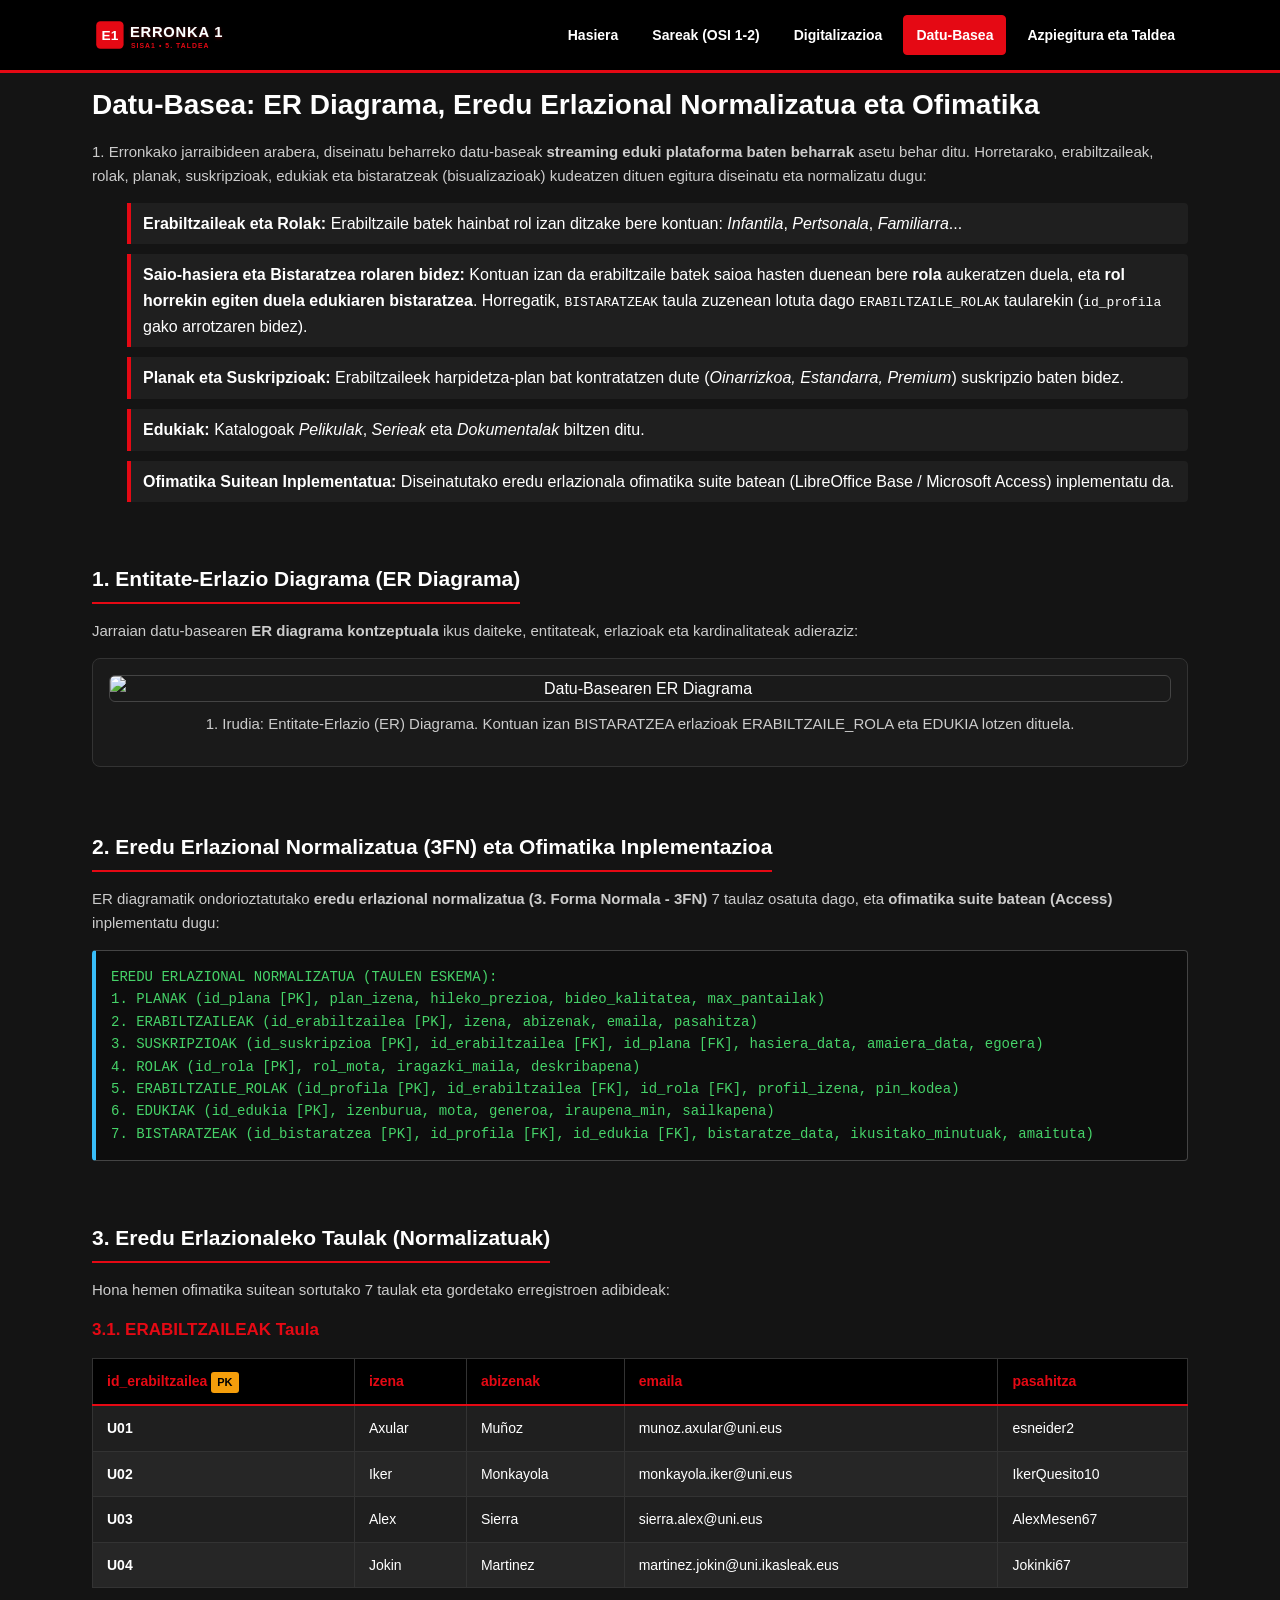
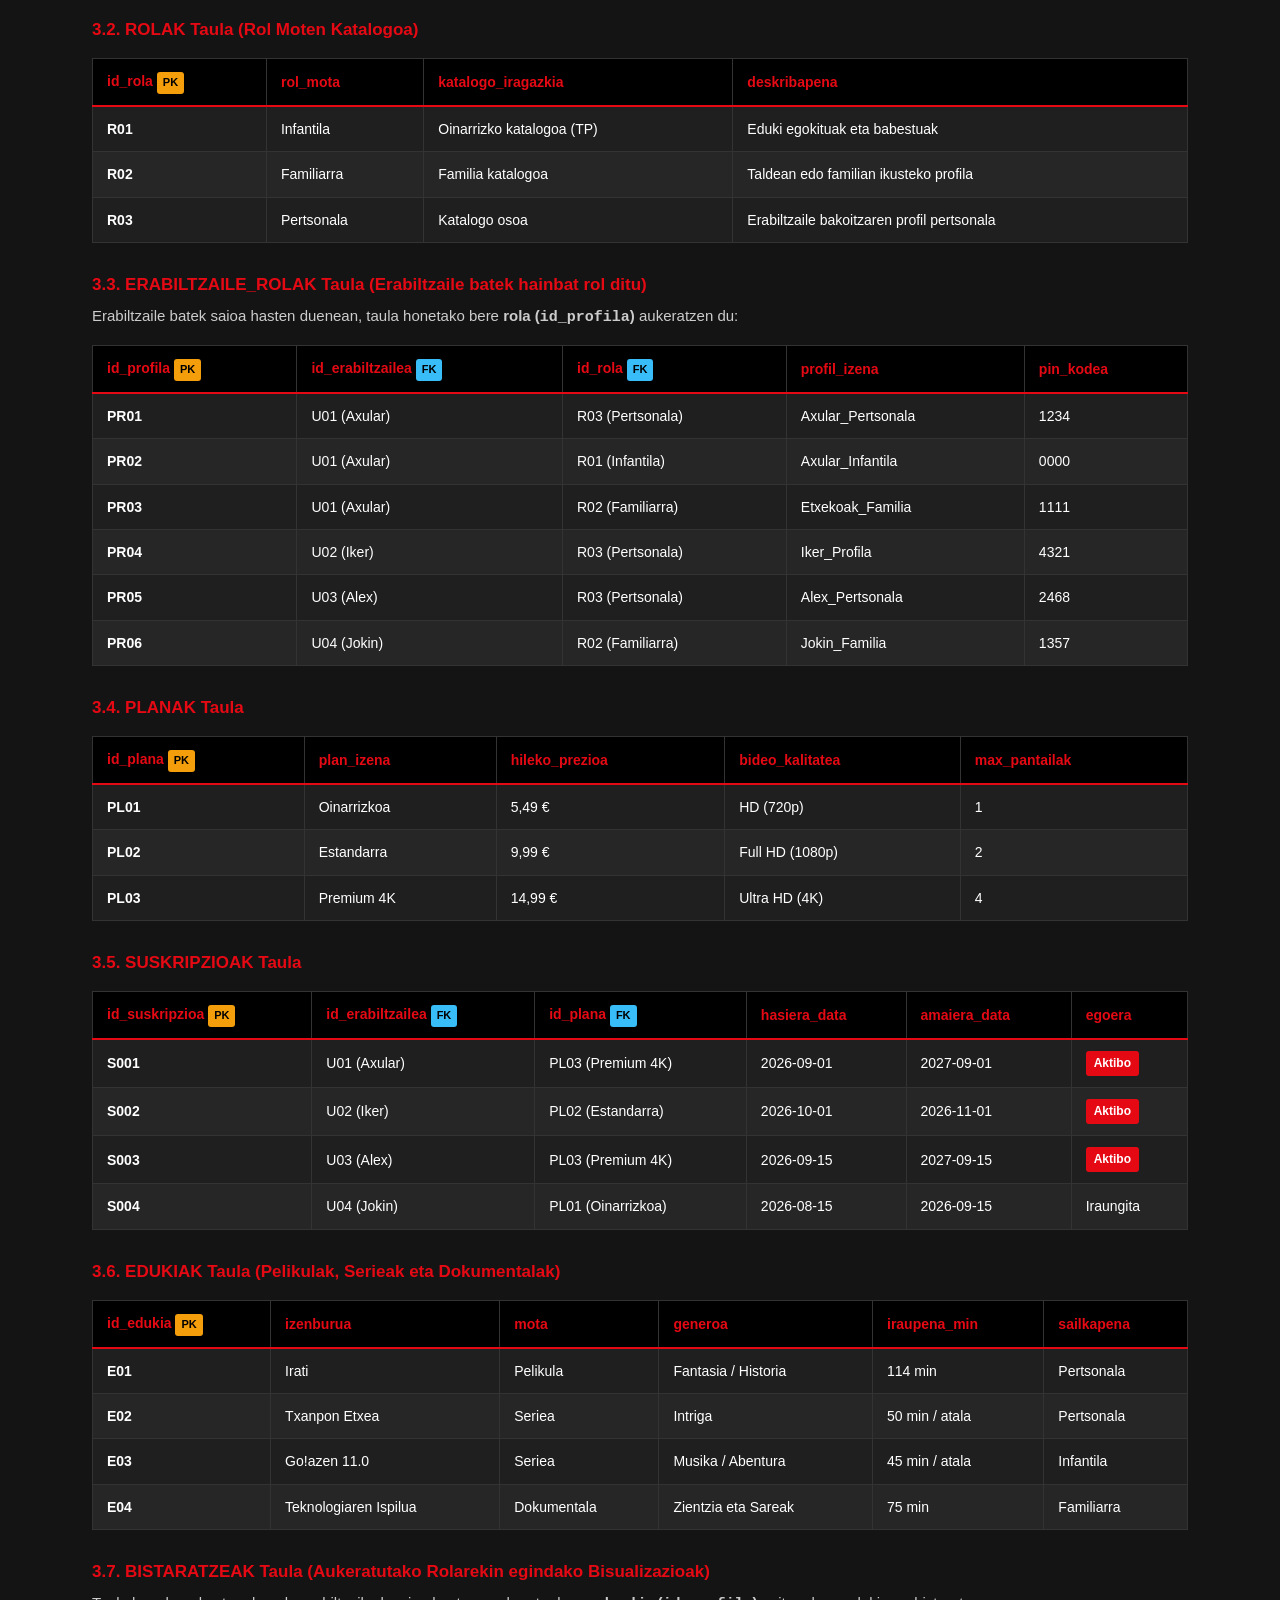
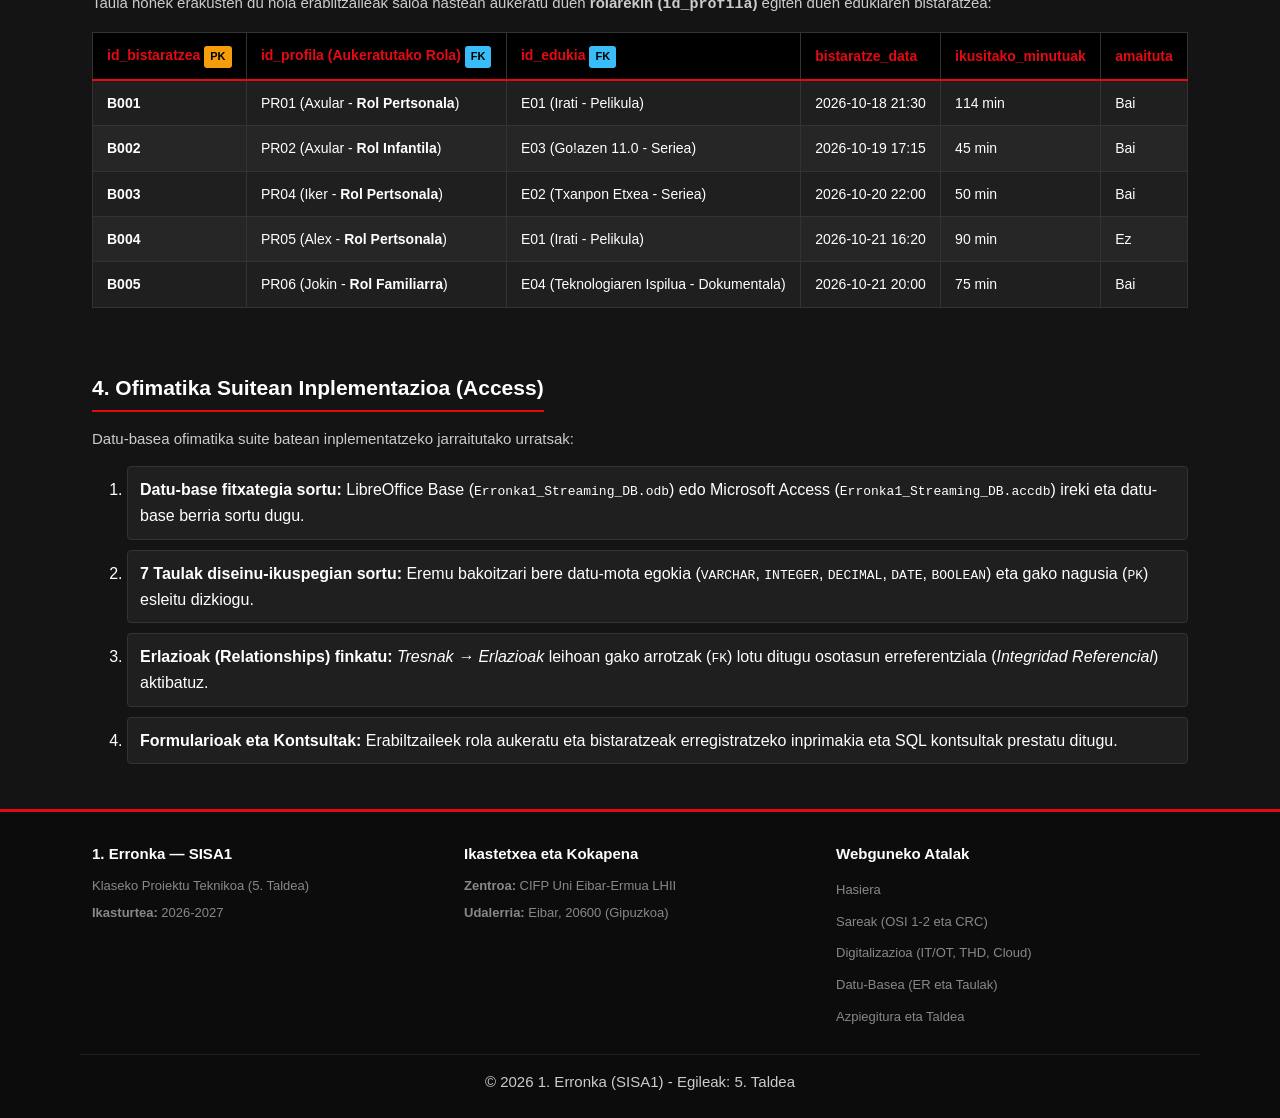
==== src/datubasea.html @ b42dd4a4 "w" ====
<!DOCTYPE html>
<html lang="eu">
<head>
    <meta charset="UTF-8">
    <meta name="viewport" content="width=device-width, initial-scale=1.0">
    <title>1. Erronka - Datu-Basea: ER Diagrama eta Eredu Erlazionala</title>
    <link rel="stylesheet" href="css/style.css">
</head>
<body>

    <header>
        <div class="container nav-bar">
            <div class="logo">
                <a href="index.html">
                    <img src="img/logo.svg" alt="1. Erronka Logotipoa">
                </a>
            </div>
            <nav>
                <ul class="menu-zerrenda">
                    <li><a href="index.html">Hasiera</a></li>
                    <li><a href="sareak.html">Sareak (OSI 1-2)</a></li>
                    <li><a href="digitalizazioa.html">Digitalizazioa</a></li>
                    <li><a href="datubasea.html" class="aktiboa">Datu-Basea</a></li>
                    <li><a href="kontaktua.html">Azpiegitura eta Taldea</a></li>
                </ul>
            </nav>
        </div>
    </header>

    <main class="container">

        <section>
            <h1>Datu-Basea: ER Diagrama, Eredu Erlazional Normalizatua eta Ofimatika</h1>
            <p>1. Erronkako jarraibideen arabera, diseinatu beharreko datu-baseak <strong>streaming eduki plataforma baten beharrak</strong> asetu behar ditu. Horretarako, erabiltzaileak, rolak, planak, suskripzioak, edukiak eta bistaratzeak (bisualizazioak) kudeatzen dituen egitura diseinatu eta normalizatu dugu:</p>

            <ul class="zerrenda-arrunta">
                <li><strong>Erabiltzaileak eta Rolak:</strong> Erabiltzaile batek hainbat rol izan ditzake bere kontuan: <em>Infantila</em>, <em>Pertsonala</em>, <em>Familiarra</em>...</li>
                <li><strong>Saio-hasiera eta Bistaratzea rolaren bidez:</strong> Kontuan izan da erabiltzaile batek saioa hasten duenean bere <strong>rola</strong> aukeratzen duela, eta <strong>rol horrekin egiten duela edukiaren bistaratzea</strong>. Horregatik, <code>BISTARATZEAK</code> taula zuzenean lotuta dago <code>ERABILTZAILE_ROLAK</code> taularekin (<code>id_profila</code> gako arrotzaren bidez).</li>
                <li><strong>Planak eta Suskripzioak:</strong> Erabiltzaileek harpidetza-plan bat kontratatzen dute (<em>Oinarrizkoa, Estandarra, Premium</em>) suskripzio baten bidez.</li>
                <li><strong>Edukiak:</strong> Katalogoak <em>Pelikulak</em>, <em>Serieak</em> eta <em>Dokumentalak</em> biltzen ditu.</li>
                <li><strong>Ofimatika Suitean Inplementatua:</strong> Diseinatutako eredu erlazionala ofimatika suite batean (LibreOffice Base / Microsoft Access) inplementatu da.</li>
            </ul>
        </section>

        <section>
            <h2>1. Entitate-Erlazio Diagrama (ER Diagrama)</h2>
            <p>Jarraian datu-basearen <strong>ER diagrama kontzeptuala</strong> ikus daiteke, entitateak, erlazioak eta kardinalitateak adieraziz:</p>

            <div class="diagrama-kutxa">
                <img src="img/er-diagrama.svg" alt="Datu-Basearen ER Diagrama">
                <p>1. Irudia: Entitate-Erlazio (ER) Diagrama. Kontuan izan BISTARATZEA erlazioak ERABILTZAILE_ROLA eta EDUKIA lotzen dituela.</p>
            </div>
        </section>

        <section>
            <h2>2. Eredu Erlazional Normalizatua (3FN) eta Ofimatika Inplementazioa</h2>
            <p>ER diagramatik ondorioztatutako <strong>eredu erlazional normalizatua (3. Forma Normala - 3FN)</strong> 7 taulaz osatuta dago, eta <strong>ofimatika suite batean (Access)</strong> inplementatu dugu:</p>

            <div class="kode-kutxa">EREDU ERLAZIONAL NORMALIZATUA (TAULEN ESKEMA):
1. PLANAK (id_plana [PK], plan_izena, hileko_prezioa, bideo_kalitatea, max_pantailak)
2. ERABILTZAILEAK (id_erabiltzailea [PK], izena, abizenak, emaila, pasahitza)
3. SUSKRIPZIOAK (id_suskripzioa [PK], id_erabiltzailea [FK], id_plana [FK], hasiera_data, amaiera_data, egoera)
4. ROLAK (id_rola [PK], rol_mota, iragazki_maila, deskribapena)
5. ERABILTZAILE_ROLAK (id_profila [PK], id_erabiltzailea [FK], id_rola [FK], profil_izena, pin_kodea)
6. EDUKIAK (id_edukia [PK], izenburua, mota, generoa, iraupena_min, sailkapena)
7. BISTARATZEAK (id_bistaratzea [PK], id_profila [FK], id_edukia [FK], bistaratze_data, ikusitako_minutuak, amaituta)</div>
        </section>

        <section>
            <h2>3. Eredu Erlazionaleko Taulak (Normalizatuak)</h2>
            <p>Hona hemen ofimatika suitean sortutako 7 taulak eta gordetako erregistroen adibideak:</p>

            <h3>3.1. ERABILTZAILEAK Taula</h3>
            <div class="taula-edukiontzia">
                <table>
                    <thead>
                        <tr>
                            <th>id_erabiltzailea <span class="gako-pk">PK</span></th>
                            <th>izena</th>
                            <th>abizenak</th>
                            <th>emaila</th>
                            <th>pasahitza</th>
                        </tr>
                    </thead>
                    <tbody>
                        <tr>
                            <td><strong>U01</strong></td>
                            <td>Axular</td>
                            <td>Muñoz</td>
                            <td>munoz.axular@uni.eus</td>
                            <td>esneider2</td>
                        </tr>
                        <tr>
                            <td><strong>U02</strong></td>
                            <td>Iker</td>
                            <td>Monkayola</td>
                            <td>monkayola.iker@uni.eus</td>
                            <td>IkerQuesito10</td>
                        </tr>
                        <tr>
                            <td><strong>U03</strong></td>
                            <td>Alex</td>
                            <td>Sierra</td>
                            <td>sierra.alex@uni.eus</td>
                            <td>AlexMesen67</td>
                        </tr>
                        <tr>
                            <td><strong>U04</strong></td>
                            <td>Jokin</td>
                            <td>Martinez</td>
                            <td>martinez.jokin@uni.ikasleak.eus</td>
                            <td>Jokinki67</td>
                        </tr>
                    </tbody>
                </table>
            </div>

            <h3>3.2. ROLAK Taula (Rol Moten Katalogoa)</h3>
            <div class="taula-edukiontzia">
                <table>
                    <thead>
                        <tr>
                            <th>id_rola <span class="gako-pk">PK</span></th>
                            <th>rol_mota</th>
                            <th>katalogo_iragazkia</th>
                            <th>deskribapena</th>
                        </tr>
                    </thead>
                    <tbody>
                        <tr>
                            <td><strong>R01</strong></td>
                            <td>Infantila</td>
                            <td>Oinarrizko katalogoa (TP)</td>
                            <td>Eduki egokituak eta babestuak</td>
                        </tr>
                        <tr>
                            <td><strong>R02</strong></td>
                            <td>Familiarra</td>
                            <td>Familia katalogoa</td>
                            <td>Taldean edo familian ikusteko profila</td>
                        </tr>
                        <tr>
                            <td><strong>R03</strong></td>
                            <td>Pertsonala</td>
                            <td>Katalogo osoa</td>
                            <td>Erabiltzaile bakoitzaren profil pertsonala</td>
                        </tr>
                    </tbody>
                </table>
            </div>

            <h3>3.3. ERABILTZAILE_ROLAK Taula (Erabiltzaile batek hainbat rol ditu)</h3>
            <p>Erabiltzaile batek saioa hasten duenean, taula honetako bere <strong>rola (<code>id_profila</code>)</strong> aukeratzen du:</p>
            <div class="taula-edukiontzia">
                <table>
                    <thead>
                        <tr>
                            <th>id_profila <span class="gako-pk">PK</span></th>
                            <th>id_erabiltzailea <span class="gako-fk">FK</span></th>
                            <th>id_rola <span class="gako-fk">FK</span></th>
                            <th>profil_izena</th>
                            <th>pin_kodea</th>
                        </tr>
                    </thead>
                    <tbody>
                        <tr>
                            <td><strong>PR01</strong></td>
                            <td>U01 (Axular)</td>
                            <td>R03 (Pertsonala)</td>
                            <td>Axular_Pertsonala</td>
                            <td>1234</td>
                        </tr>
                        <tr>
                            <td><strong>PR02</strong></td>
                            <td>U01 (Axular)</td>
                            <td>R01 (Infantila)</td>
                            <td>Axular_Infantila</td>
                            <td>0000</td>
                        </tr>
                        <tr>
                            <td><strong>PR03</strong></td>
                            <td>U01 (Axular)</td>
                            <td>R02 (Familiarra)</td>
                            <td>Etxekoak_Familia</td>
                            <td>1111</td>
                        </tr>
                        <tr>
                            <td><strong>PR04</strong></td>
                            <td>U02 (Iker)</td>
                            <td>R03 (Pertsonala)</td>
                            <td>Iker_Profila</td>
                            <td>4321</td>
                        </tr>
                        <tr>
                            <td><strong>PR05</strong></td>
                            <td>U03 (Alex)</td>
                            <td>R03 (Pertsonala)</td>
                            <td>Alex_Pertsonala</td>
                            <td>2468</td>
                        </tr>
                        <tr>
                            <td><strong>PR06</strong></td>
                            <td>U04 (Jokin)</td>
                            <td>R02 (Familiarra)</td>
                            <td>Jokin_Familia</td>
                            <td>1357</td>
                        </tr>
                    </tbody>
                </table>
            </div>

            <h3>3.4. PLANAK Taula</h3>
            <div class="taula-edukiontzia">
                <table>
                    <thead>
                        <tr>
                            <th>id_plana <span class="gako-pk">PK</span></th>
                            <th>plan_izena</th>
                            <th>hileko_prezioa</th>
                            <th>bideo_kalitatea</th>
                            <th>max_pantailak</th>
                        </tr>
                    </thead>
                    <tbody>
                        <tr>
                            <td><strong>PL01</strong></td>
                            <td>Oinarrizkoa</td>
                            <td>5,49 &euro;</td>
                            <td>HD (720p)</td>
                            <td>1</td>
                        </tr>
                        <tr>
                            <td><strong>PL02</strong></td>
                            <td>Estandarra</td>
                            <td>9,99 &euro;</td>
                            <td>Full HD (1080p)</td>
                            <td>2</td>
                        </tr>
                        <tr>
                            <td><strong>PL03</strong></td>
                            <td>Premium 4K</td>
                            <td>14,99 &euro;</td>
                            <td>Ultra HD (4K)</td>
                            <td>4</td>
                        </tr>
                    </tbody>
                </table>
            </div>

            <h3>3.5. SUSKRIPZIOAK Taula</h3>
            <div class="taula-edukiontzia">
                <table>
                    <thead>
                        <tr>
                            <th>id_suskripzioa <span class="gako-pk">PK</span></th>
                            <th>id_erabiltzailea <span class="gako-fk">FK</span></th>
                            <th>id_plana <span class="gako-fk">FK</span></th>
                            <th>hasiera_data</th>
                            <th>amaiera_data</th>
                            <th>egoera</th>
                        </tr>
                    </thead>
                    <tbody>
                        <tr>
                            <td><strong>S001</strong></td>
                            <td>U01 (Axular)</td>
                            <td>PL03 (Premium 4K)</td>
                            <td>2026-09-01</td>
                            <td>2027-09-01</td>
                            <td><span class="etiketa-prezioa">Aktibo</span></td>
                        </tr>
                        <tr>
                            <td><strong>S002</strong></td>
                            <td>U02 (Iker)</td>
                            <td>PL02 (Estandarra)</td>
                            <td>2026-10-01</td>
                            <td>2026-11-01</td>
                            <td><span class="etiketa-prezioa">Aktibo</span></td>
                        </tr>
                        <tr>
                            <td><strong>S003</strong></td>
                            <td>U03 (Alex)</td>
                            <td>PL03 (Premium 4K)</td>
                            <td>2026-09-15</td>
                            <td>2027-09-15</td>
                            <td><span class="etiketa-prezioa">Aktibo</span></td>
                        </tr>
                        <tr>
                            <td><strong>S004</strong></td>
                            <td>U04 (Jokin)</td>
                            <td>PL01 (Oinarrizkoa)</td>
                            <td>2026-08-15</td>
                            <td>2026-09-15</td>
                            <td>Iraungita</td>
                        </tr>
                    </tbody>
                </table>
            </div>

            <h3>3.6. EDUKIAK Taula (Pelikulak, Serieak eta Dokumentalak)</h3>
            <div class="taula-edukiontzia">
                <table>
                    <thead>
                        <tr>
                            <th>id_edukia <span class="gako-pk">PK</span></th>
                            <th>izenburua</th>
                            <th>mota</th>
                            <th>generoa</th>
                            <th>iraupena_min</th>
                            <th>sailkapena</th>
                        </tr>
                    </thead>
                    <tbody>
                        <tr>
                            <td><strong>E01</strong></td>
                            <td>Irati</td>
                            <td>Pelikula</td>
                            <td>Fantasia / Historia</td>
                            <td>114 min</td>
                            <td>Pertsonala</td>
                        </tr>
                        <tr>
                            <td><strong>E02</strong></td>
                            <td>Txanpon Etxea</td>
                            <td>Seriea</td>
                            <td>Intriga</td>
                            <td>50 min / atala</td>
                            <td>Pertsonala</td>
                        </tr>
                        <tr>
                            <td><strong>E03</strong></td>
                            <td>Go!azen 11.0</td>
                            <td>Seriea</td>
                            <td>Musika / Abentura</td>
                            <td>45 min / atala</td>
                            <td>Infantila</td>
                        </tr>
                        <tr>
                            <td><strong>E04</strong></td>
                            <td>Teknologiaren Ispilua</td>
                            <td>Dokumentala</td>
                            <td>Zientzia eta Sareak</td>
                            <td>75 min</td>
                            <td>Familiarra</td>
                        </tr>
                    </tbody>
                </table>
            </div>

            <h3>3.7. BISTARATZEAK Taula (Aukeratutako Rolarekin egindako Bisualizazioak)</h3>
            <p>Taula honek erakusten du nola erabiltzaileak saioa hastean aukeratu duen <strong>rolarekin (<code>id_profila</code>)</strong> egiten duen edukiaren bistaratzea:</p>
            <div class="taula-edukiontzia">
                <table>
                    <thead>
                        <tr>
                            <th>id_bistaratzea <span class="gako-pk">PK</span></th>
                            <th>id_profila (Aukeratutako Rola) <span class="gako-fk">FK</span></th>
                            <th>id_edukia <span class="gako-fk">FK</span></th>
                            <th>bistaratze_data</th>
                            <th>ikusitako_minutuak</th>
                            <th>amaituta</th>
                        </tr>
                    </thead>
                    <tbody>
                        <tr>
                            <td><strong>B001</strong></td>
                            <td>PR01 (Axular - <strong>Rol Pertsonala</strong>)</td>
                            <td>E01 (Irati - Pelikula)</td>
                            <td>2026-10-18 21:30</td>
                            <td>114 min</td>
                            <td>Bai</td>
                        </tr>
                        <tr>
                            <td><strong>B002</strong></td>
                            <td>PR02 (Axular - <strong>Rol Infantila</strong>)</td>
                            <td>E03 (Go!azen 11.0 - Seriea)</td>
                            <td>2026-10-19 17:15</td>
                            <td>45 min</td>
                            <td>Bai</td>
                        </tr>
                        <tr>
                            <td><strong>B003</strong></td>
                            <td>PR04 (Iker - <strong>Rol Pertsonala</strong>)</td>
                            <td>E02 (Txanpon Etxea - Seriea)</td>
                            <td>2026-10-20 22:00</td>
                            <td>50 min</td>
                            <td>Bai</td>
                        </tr>
                        <tr>
                            <td><strong>B004</strong></td>
                            <td>PR05 (Alex - <strong>Rol Pertsonala</strong>)</td>
                            <td>E01 (Irati - Pelikula)</td>
                            <td>2026-10-21 16:20</td>
                            <td>90 min</td>
                            <td>Ez</td>
                        </tr>
                        <tr>
                            <td><strong>B005</strong></td>
                            <td>PR06 (Jokin - <strong>Rol Familiarra</strong>)</td>
                            <td>E04 (Teknologiaren Ispilua - Dokumentala)</td>
                            <td>2026-10-21 20:00</td>
                            <td>75 min</td>
                            <td>Bai</td>
                        </tr>
                    </tbody>
                </table>
            </div>
        </section>

        <section>
            <h2>4. Ofimatika Suitean Inplementazioa (Access)</h2>
            <p>Datu-basea ofimatika suite batean inplementatzeko jarraitutako urratsak:</p>
            <ol class="zerrenda-zenbatua">
                <li><strong>Datu-base fitxategia sortu:</strong> LibreOffice Base (<code>Erronka1_Streaming_DB.odb</code>) edo Microsoft Access (<code>Erronka1_Streaming_DB.accdb</code>) ireki eta datu-base berria sortu dugu.</li>
                <li><strong>7 Taulak diseinu-ikuspegian sortu:</strong> Eremu bakoitzari bere datu-mota egokia (<code>VARCHAR</code>, <code>INTEGER</code>, <code>DECIMAL</code>, <code>DATE</code>, <code>BOOLEAN</code>) eta gako nagusia (<code>PK</code>) esleitu dizkiogu.</li>
                <li><strong>Erlazioak (Relationships) finkatu:</strong> <em>Tresnak &rarr; Erlazioak</em> leihoan gako arrotzak (<code>FK</code>) lotu ditugu osotasun erreferentziala (<em>Integridad Referencial</em>) aktibatuz.</li>
                <li><strong>Formularioak eta Kontsultak:</strong> Erabiltzaileek rola aukeratu eta bistaratzeak erregistratzeko inprimakia eta SQL kontsultak prestatu ditugu.</li>
            </ol>
        </section>

    </main>

    <footer>
        <div class="container footer-edukia">
            <div class="footer-blokea">
                <h4>1. Erronka — SISA1</h4>
                <p>Klaseko Proiektu Teknikoa (5. Taldea)</p>
                <p><strong>Ikasturtea:</strong> 2026-2027</p>
            </div>

            <div class="footer-blokea">
                <h4>Ikastetxea eta Kokapena</h4>
                <p><strong>Zentroa:</strong> CIFP Uni Eibar-Ermua LHII</p>
                <p><strong>Udalerria:</strong> Eibar, 20600 (Gipuzkoa)</p>
            </div>

            <div class="footer-blokea">
                <h4>Webguneko Atalak</h4>
                <ul>
                    <li><a href="index.html">Hasiera</a></li>
                    <li><a href="sareak.html">Sareak (OSI 1-2 eta CRC)</a></li>
                    <li><a href="digitalizazioa.html">Digitalizazioa (IT/OT, THD, Cloud)</a></li>
                    <li><a href="datubasea.html">Datu-Basea (ER eta Taulak)</a></li>
                    <li><a href="kontaktua.html">Azpiegitura eta Taldea</a></li>
                </ul>
            </div>
        </div>

        <div class="container footer-egilea">
            <p>&copy; 2026 1. Erronka (SISA1) - Egileak: 5. Taldea</p>
        </div>
    </footer>

</body>
</html>
---- src/css/style.css ----
* {
    box-sizing: border-box;
    margin: 0;
    padding: 0;
}

body {
    font-family: Arial, Helvetica, sans-serif;
    background-color: #141414;
    color: #ffffff;
    line-height: 1.6;
}

.container {
    width: 92%;
    max-width: 1120px;
    margin: 0 auto;
    padding: 0 12px;
}

header {
    background-color: #000000;
    border-bottom: 3px solid #e50914;
    padding: 14px 0;
    position: sticky;
    top: 0;
    z-index: 100;
}

.nav-bar {
    display: flex;
    justify-content: space-between;
    align-items: center;
    flex-wrap: wrap;
    gap: 10px;
}

.logo img {
    height: 42px;
    display: block;
}

.menu-zerrenda {
    list-style: none;
    display: flex;
    flex-wrap: wrap;
    gap: 8px;
    margin: 0;
    padding: 0;
}

.menu-zerrenda li {
    display: inline-block;
}

.menu-zerrenda a {
    display: inline-block;
    color: #ffffff;
    text-decoration: none;
    font-weight: bold;
    font-size: 14px;
    padding: 8px 12px;
    border: 1px solid transparent;
    border-radius: 4px;
}

.menu-zerrenda a:hover {
    background-color: #222222;
    border: 1px solid #e50914;
    color: #e50914;
}

.menu-zerrenda a.aktiboa {
    background-color: #e50914;
    border: 1px solid #e50914;
    color: #ffffff;
}

h1 {
    font-size: 28px;
    color: #ffffff;
    margin-top: 10px;
    margin-bottom: 12px;
}

h2 {
    font-size: 21px;
    color: #ffffff;
    margin-top: 35px;
    margin-bottom: 15px;
    padding-bottom: 6px;
    border-bottom: 2px solid #e50914;
    display: inline-block;
}

h3 {
    font-size: 17px;
    color: #e50914;
    margin: 12px 0 6px 0;
}

p {
    margin-bottom: 14px;
    color: #cccccc;
    font-size: 15px;
}

a {
    color: #ff6b6b;
}

.hero-kutxa {
    background-color: #1f1f1f;
    border: 1px solid #333333;
    border-radius: 8px;
    padding: 24px;
    margin-top: 20px;
    margin-bottom: 25px;
    display: flex;
    gap: 25px;
    align-items: center;
}

.hero-testua {
    flex: 1;
}

.hero-irudia {
    flex: 1;
    text-align: center;
}

.hero-irudia img {
    max-width: 100%;
    height: auto;
    border: 2px solid #444444;
    border-radius: 6px;
    display: block;
}

.rol-sarea {
    display: flex;
    flex-wrap: wrap;
    gap: 20px;
    justify-content: center;
    margin: 20px 0 30px 0;
}

.rol-txartela {
    background-color: #1f1f1f;
    border: 2px solid #444444;
    border-radius: 8px;
    padding: 18px 24px;
    width: 240px;
    text-align: center;
}

.rol-txartela:hover {
    border-color: #e50914;
    background-color: #262626;
}

.rol-ikonoa {
    display: inline-block;
    width: 64px;
    height: 64px;
    line-height: 64px;
    font-size: 28px;
    border-radius: 8px;
    margin-bottom: 10px;
    border: 2px solid #ffffff;
}

.botoi-gorria {
    display: inline-block;
    background-color: #e50914;
    color: #ffffff;
    padding: 10px 18px;
    margin-right: 10px;
    margin-top: 8px;
    text-decoration: none;
    font-weight: bold;
    border: 2px solid #e50914;
    border-radius: 4px;
    cursor: pointer;
}

.botoi-gorria:hover {
    background-color: #b80710;
    border-color: #b80710;
}

.botoi-grisa {
    display: inline-block;
    background-color: #333333;
    color: #ffffff;
    padding: 10px 18px;
    margin-top: 8px;
    text-decoration: none;
    font-weight: bold;
    border: 2px solid #555555;
    border-radius: 4px;
}

.botoi-grisa:hover {
    background-color: #444444;
}

.txartel-sarea {
    display: grid;
    grid-template-columns: repeat(auto-fit, minmax(175px, 1fr));
    gap: 15px;
    margin-top: 15px;
    margin-bottom: 30px;
}

.txartela {
    background-color: #1f1f1f;
    border: 1px solid #333333;
    border-radius: 6px;
    padding: 12px;
    text-align: center;
}

.txartela:hover {
    border: 1px solid #e50914;
}

.txartela img {
    width: 100%;
    height: auto;
    border-radius: 4px;
    border: 1px solid #2a2a2a;
    display: block;
    margin-bottom: 8px;
}

.diagrama-kutxa {
    background-color: #1a1a1a;
    border: 1px solid #333333;
    border-radius: 8px;
    padding: 16px;
    margin: 15px 0 28px 0;
    text-align: center;
}

.diagrama-kutxa img {
    max-width: 100%;
    height: auto;
    display: block;
    margin: 0 auto 10px auto;
    border: 1px solid #444444;
    border-radius: 6px;
}

.kode-kutxa {
    background-color: #0d0d0d;
    border: 1px solid #444444;
    border-left: 4px solid #38bdf8;
    border-radius: 4px;
    padding: 15px;
    margin: 15px 0 25px 0;
    font-family: "Courier New", Courier, monospace;
    font-size: 14px;
    color: #46d369;
    overflow-x: auto;
    white-space: pre;
}

ul.zerrenda-arrunta, ol.zerrenda-zenbatua {
    margin: 15px 0 25px 25px;
    padding-left: 10px;
}

ul.zerrenda-arrunta li {
    margin-bottom: 10px;
    padding: 8px 12px;
    background-color: #1f1f1f;
    border-left: 4px solid #e50914;
    list-style: none;
    border-radius: 0 4px 4px 0;
}

ol.zerrenda-zenbatua li {
    margin-bottom: 10px;
    padding: 10px 12px;
    background-color: #1f1f1f;
    border: 1px solid #333333;
    border-radius: 4px;
}

.taula-edukiontzia {
    overflow-x: auto;
    margin-top: 15px;
    margin-bottom: 28px;
}

table {
    display: table;
    width: 100%;
    border-collapse: collapse;
    background-color: #1f1f1f;
    border: 1px solid #444444;
}

th, td {
    padding: 11px 14px;
    border: 1px solid #333333;
    text-align: left;
    font-size: 14px;
}

th {
    background-color: #000000;
    color: #e50914;
    font-weight: bold;
    border-bottom: 2px solid #e50914;
}

tr:nth-child(even) {
    background-color: #262626;
}

tr:hover {
    background-color: #333333;
}

.etiketa-prezioa {
    display: inline-block;
    padding: 3px 8px;
    background-color: #e50914;
    color: #ffffff;
    font-weight: bold;
    border-radius: 3px;
    font-size: 12px;
}

.gako-pk {
    display: inline-block;
    padding: 2px 6px;
    background-color: #f59e0b;
    color: #000000;
    font-weight: bold;
    border-radius: 3px;
    font-size: 11px;
}

.gako-fk {
    display: inline-block;
    padding: 2px 6px;
    background-color: #38bdf8;
    color: #000000;
    font-weight: bold;
    border-radius: 3px;
    font-size: 11px;
}

.formulario-kutxa {
    background-color: #1f1f1f;
    border: 1px solid #333333;
    border-radius: 6px;
    padding: 20px;
    margin: 20px 0;
    max-width: 650px;
}

.eremu-multzoa {
    margin-bottom: 15px;
}

.eremu-multzoa label {
    display: block;
    margin-bottom: 5px;
    font-weight: bold;
    font-size: 14px;
}

.eremu-multzoa input,
.eremu-multzoa select,
.eremu-multzoa textarea {
    display: block;
    width: 100%;
    padding: 10px;
    background-color: #2b2b2b;
    border: 1px solid #444444;
    border-radius: 4px;
    color: #ffffff;
    font-family: inherit;
    font-size: 14px;
}

.eremu-multzoa input:focus,
.eremu-multzoa select:focus,
.eremu-multzoa textarea:focus {
    border-color: #e50914;
    outline: none;
}

footer {
    background-color: #0c0c0c;
    border-top: 3px solid #e50914;
    padding: 30px 0 15px 0;
    margin-top: 45px;
    color: #888888;
}

.footer-edukia {
    display: flex;
    flex-wrap: wrap;
    justify-content: space-between;
    gap: 20px;
    padding-bottom: 20px;
    border-bottom: 1px solid #222222;
}

.footer-blokea {
    flex: 1;
    min-width: 210px;
}

.footer-blokea h4 {
    color: #ffffff;
    margin-bottom: 10px;
    font-size: 15px;
}

.footer-blokea p {
    font-size: 13px;
    margin-bottom: 6px;
    color: #888888;
}

.footer-blokea ul {
    list-style: none;
}

.footer-blokea ul li {
    margin-bottom: 6px;
}

.footer-blokea a {
    color: #888888;
    text-decoration: none;
    font-size: 13px;
}

.footer-blokea a:hover {
    color: #ffffff;
    text-decoration: underline;
}

.footer-egilea {
    text-align: center;
    padding-top: 15px;
    font-size: 12px;
    color: #666666;
}

@media (max-width: 768px) {
    .nav-bar {
        flex-direction: column;
        align-items: flex-start;
    }

    .menu-zerrenda {
        width: 100%;
    }

    .hero-kutxa {
        flex-direction: column;
    }

    h1 {
        font-size: 23px;
    }
}
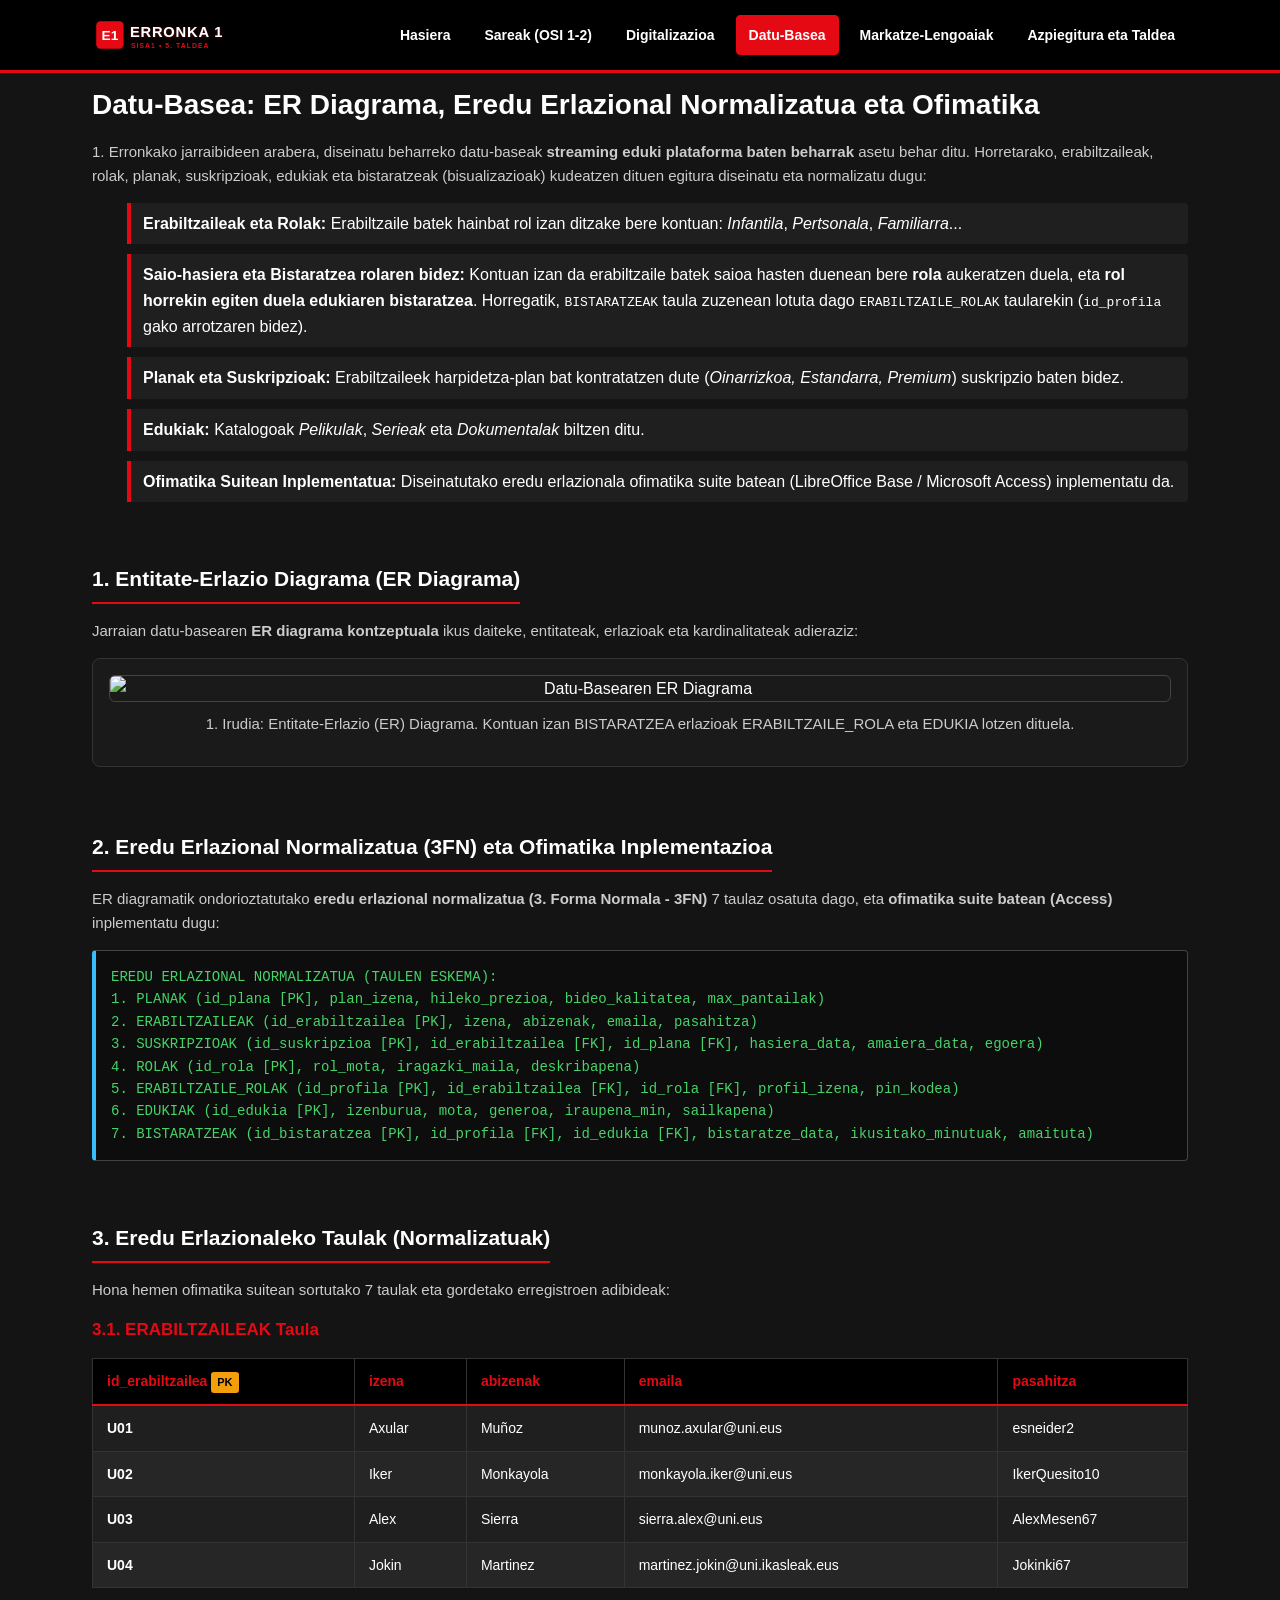
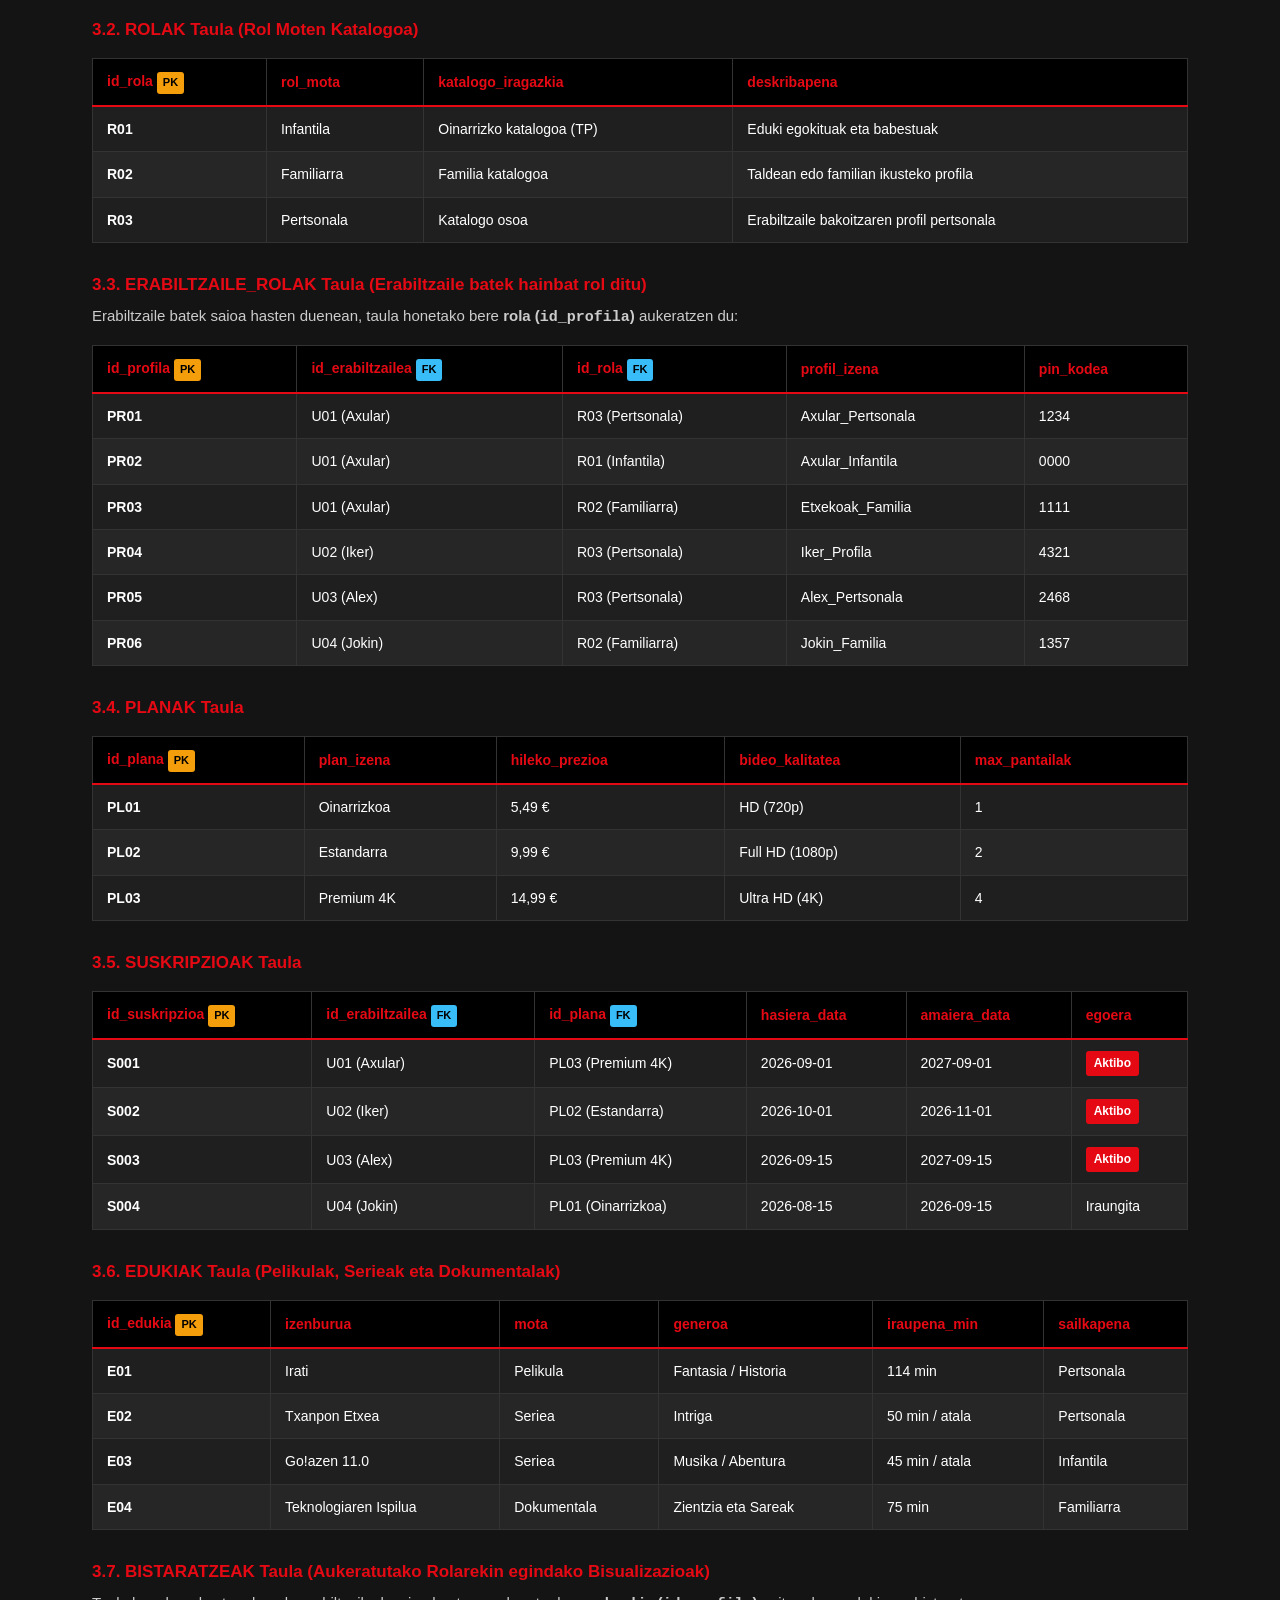
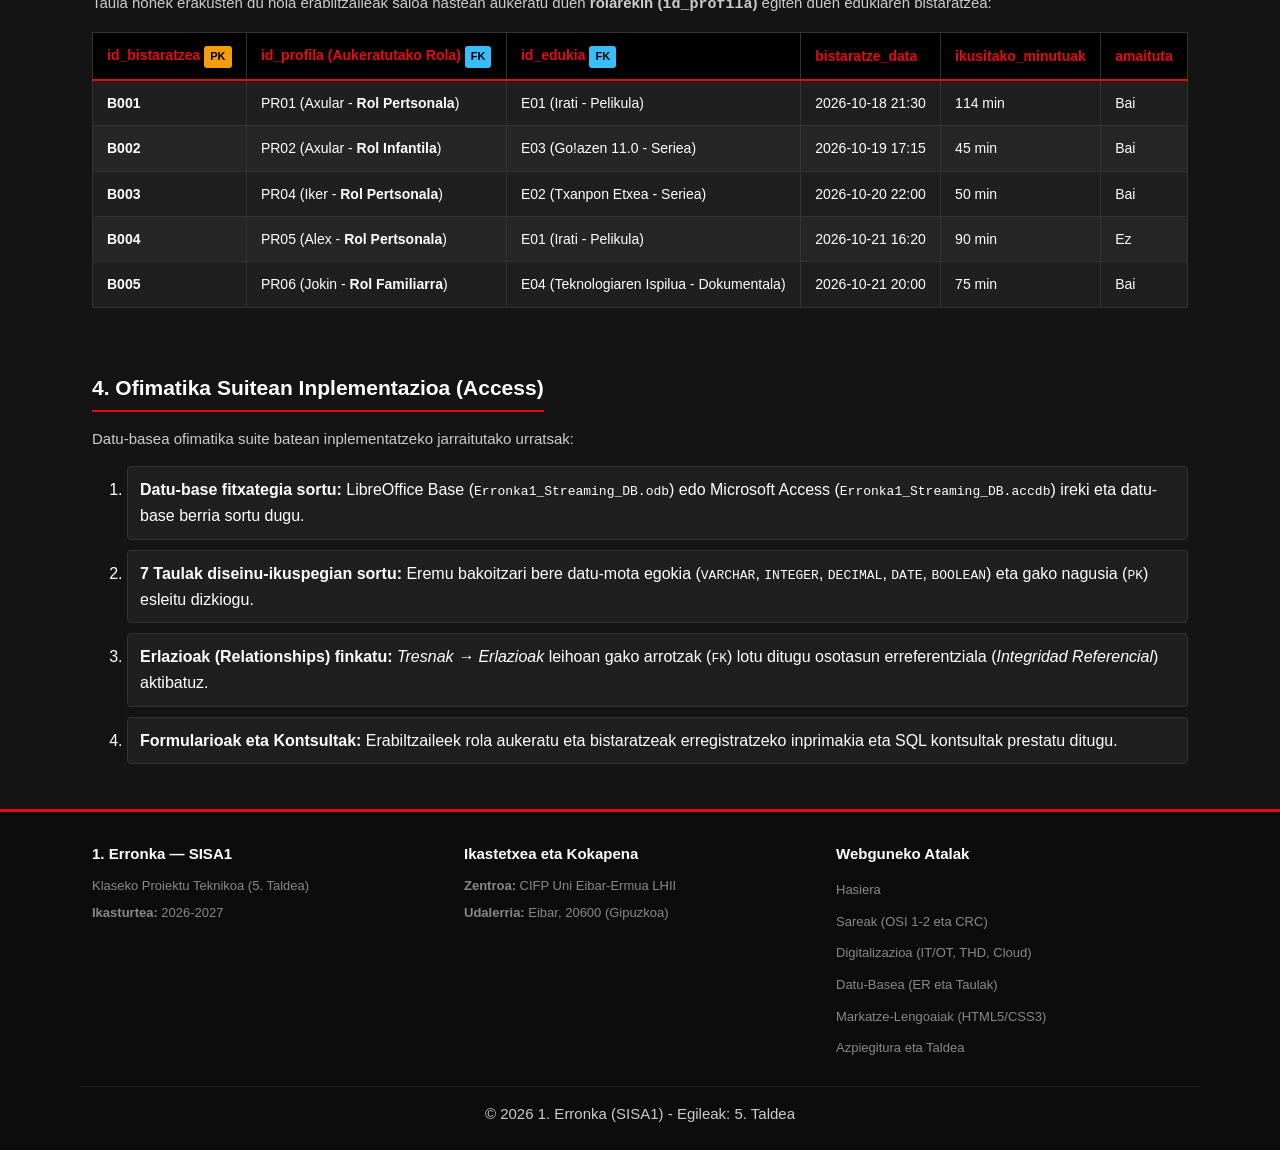
==== commit 99949cb8: "Markatze" ====
--- a/src/datubasea.html
+++ b/src/datubasea.html
@@ -1,4 +1,4 @@
-<!DOCTYPE html>
+﻿<!DOCTYPE html>
 <html lang="eu">
 <head>
     <meta charset="UTF-8">
@@ -21,6 +21,7 @@
                     <li><a href="sareak.html">Sareak (OSI 1-2)</a></li>
                     <li><a href="digitalizazioa.html">Digitalizazioa</a></li>
                     <li><a href="datubasea.html" class="aktiboa">Datu-Basea</a></li>
+                    <li><a href="markatze.html">Markatze-Lengoaiak</a></li>
                     <li><a href="kontaktua.html">Azpiegitura eta Taldea</a></li>
                 </ul>
             </nav>
@@ -441,6 +442,7 @@
                     <li><a href="sareak.html">Sareak (OSI 1-2 eta CRC)</a></li>
                     <li><a href="digitalizazioa.html">Digitalizazioa (IT/OT, THD, Cloud)</a></li>
                     <li><a href="datubasea.html">Datu-Basea (ER eta Taulak)</a></li>
+                    <li><a href="markatze.html">Markatze-Lengoaiak (HTML5/CSS3)</a></li>
                     <li><a href="kontaktua.html">Azpiegitura eta Taldea</a></li>
                 </ul>
             </div>
